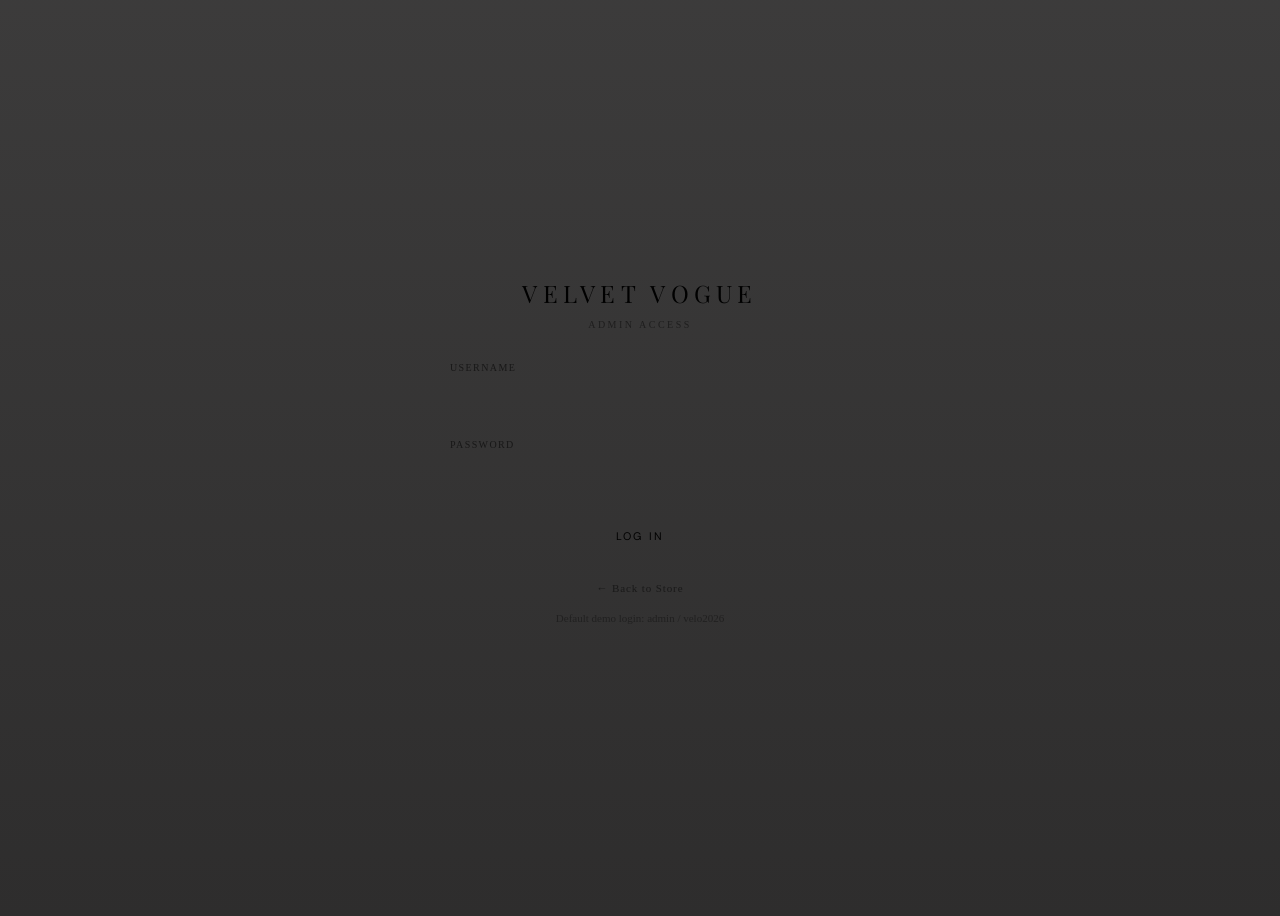
==== admin-login.html @ 96d067e2 "Add files via upload" ====
<!DOCTYPE html>
<html lang="en">
<head>
<meta charset="UTF-8"/>
<meta name="viewport" content="width=device-width, initial-scale=1.0"/>
<title>VELVET VOGUE — Admin Login</title>
<link href="https://fonts.googleapis.com/css2?family=Playfair+Display:ital,wght@0,400;0,500;1,400;1,500&family=DM+Sans:wght@300;400;500&display=swap" rel="stylesheet"/>
<link rel="stylesheet" href="style.css"/>
<link rel="stylesheet" href="admin.css"/>
<style>
  body.login-body {
    cursor: auto; min-height: 100vh;
    display: flex; align-items: center; justify-content: center;
    background: var(--ink);
    background-image: linear-gradient(rgba(17,16,16,.82), rgba(17,16,16,.88)),
      url('https://images.unsplash.com/photo-1558618666-fcd25c85cd64?w=1600&q=80');
    background-size: cover; background-position: center;
  }
  .login-card {
    width: 380px; max-width: 90vw; background: var(--white);
    padding: 44px 38px; box-shadow: var(--shadow-md);
  }
  .login-logo { text-align: center; margin-bottom: 6px; }
  .login-logo a { font-family: 'Playfair Display', serif; font-size: 24px; letter-spacing: .22em; color: var(--ink); text-decoration: none; }
  .login-logo span { color: var(--gold); }
  .login-tag {
    text-align: center; font-size: 10px; letter-spacing: .25em; text-transform: uppercase;
    opacity: .45; margin-bottom: 32px;
  }
  .login-field { display: flex; flex-direction: column; gap: 6px; margin-bottom: 18px; }
  .login-field label { font-size: 10px; letter-spacing: .14em; text-transform: uppercase; opacity: .55; }
  .login-field input {
    padding: 12px 14px; border: 1px solid var(--sand); background: var(--off);
    font-family: 'DM Sans'; font-size: 14px; outline: none; transition: border-color .2s;
  }
  .login-field input:focus { border-color: var(--gold); }
  .login-error {
    font-size: 12px; color: var(--rust); background: rgba(160,67,42,.08);
    padding: 10px 12px; margin-bottom: 16px; display: none;
  }
  .login-error.show { display: block; }
  .login-btn {
    width: 100%; padding: 13px; background: var(--ink); color: var(--white);
    border: none; cursor: pointer; font-family: 'DM Sans'; font-size: 11px;
    letter-spacing: .2em; text-transform: uppercase; transition: background .2s;
  }
  .login-btn:hover { background: var(--gold); }
  .login-back { text-align: center; margin-top: 22px; }
  .login-back a { font-size: 11px; color: var(--ink); opacity: .5; text-decoration: none; letter-spacing: .08em; }
  .login-back a:hover { opacity: 1; color: var(--gold); }
  .login-hint { font-size: 11px; opacity: .35; text-align: center; margin-top: 14px; line-height: 1.6; }
</style>
</head>
<body class="login-body">

<div class="login-card">
  <div class="login-logo"><a href="index.html">VELVET<span> VOGUE</span></a></div>
  <p class="login-tag">Admin Access</p>

  <div class="login-error" id="loginError">Incorrect username or password.</div>

  <form id="loginForm" onsubmit="handleLoginSubmit(event)">
    <div class="login-field">
      <label>Username</label>
      <input type="text" id="loginUser" autocomplete="username" required autofocus/>
    </div>
    <div class="login-field">
      <label>Password</label>
      <input type="password" id="loginPass" autocomplete="current-password" required/>
    </div>
    <button type="submit" class="login-btn">Log In</button>
  </form>

  <div class="login-back"><a href="index.html">← Back to Store</a></div>
  <p class="login-hint">Default demo login: admin / velo2026</p>
</div>

<script src="auth.js"></script>
<script>
  // Already logged in? skip straight to admin.
  if (veloIsLoggedIn()) window.location.href = 'admin.html';

  function handleLoginSubmit(e) {
    e.preventDefault();
    const user = document.getElementById('loginUser').value;
    const pass = document.getElementById('loginPass').value;
    const errorEl = document.getElementById('loginError');

    if (veloLogin(user, pass)) {
      window.location.href = 'admin.html';
    } else {
      errorEl.classList.add('show');
      document.getElementById('loginPass').value = '';
      document.getElementById('loginPass').focus();
    }
  }
</script>
</body>
</html>
---- admin.css ----
/* ══════════════════════════════════
   VÈLO — admin.css
══════════════════════════════════ */
body.admin-body {
  background: var(--off);
  color: var(--ink);
  font-family: 'DM Sans', sans-serif;
  cursor: auto;
}

.admin-nav {
  display: flex; align-items: center; justify-content: space-between;
  padding: 0 40px; height: 72px;
  background: var(--ink); color: var(--white);
  position: sticky; top: 0; z-index: 100;
}
.admin-nav .nav-logo { color: var(--white); font-size: 20px; }
.admin-nav .nav-logo span { color: var(--gold); }
.admin-nav-tag {
  font-size: 10px; letter-spacing: .25em; text-transform: uppercase;
  opacity: .5; margin-left: 14px; border-left: 1px solid rgba(255,255,255,.2);
  padding-left: 14px;
}
.admin-nav-right { display: flex; gap: 18px; align-items: center; }
.admin-nav-right a {
  color: var(--sand); text-decoration: none; font-size: 12px;
  letter-spacing: .1em; text-transform: uppercase; opacity: .7;
  transition: opacity .2s;
}
.admin-nav-right a:hover { opacity: 1; color: var(--gold2); }

.admin-shell { max-width: 1180px; margin: 0 auto; padding: 44px 32px 100px; }

.admin-header {
  display: flex; justify-content: space-between; align-items: flex-end;
  margin-bottom: 28px; flex-wrap: wrap; gap: 16px;
}
.admin-header h1 {
  font-family: 'Playfair Display', serif; font-weight: 400; font-size: 30px;
}
.admin-header p { font-size: 12px; opacity: .5; margin-top: 6px; }

.admin-toolbar { display: flex; gap: 12px; }
.admin-btn {
  padding: 12px 22px; border: none; cursor: pointer;
  font-family: 'DM Sans'; font-size: 11px; letter-spacing: .16em; text-transform: uppercase;
  transition: background .2s, color .2s, border-color .2s;
}
.admin-btn-primary { background: var(--ink); color: var(--white); }
.admin-btn-primary:hover { background: var(--gold); }
.admin-btn-ghost { background: transparent; color: var(--ink); border: 1px solid var(--sand); }
.admin-btn-ghost:hover { border-color: var(--rust); color: var(--rust); }

.admin-stats { display: flex; gap: 16px; margin-bottom: 28px; flex-wrap: wrap; }
.admin-stat {
  background: var(--white); padding: 18px 24px; box-shadow: var(--shadow-sm);
  min-width: 140px;
}
.admin-stat-num {
  font-family: 'Playfair Display', serif; font-size: 26px; color: var(--gold);
}
.admin-stat-label { font-size: 10px; letter-spacing: .18em; text-transform: uppercase; opacity: .5; margin-top: 4px; }

.admin-table-wrap { background: var(--white); box-shadow: var(--shadow-sm); overflow-x: auto; }
.admin-table { width: 100%; border-collapse: collapse; font-size: 13px; }
.admin-table th {
  text-align: left; padding: 14px 18px; font-size: 10px; letter-spacing: .16em;
  text-transform: uppercase; opacity: .45; border-bottom: 1px solid var(--sand);
  white-space: nowrap;
}
.admin-table td { padding: 12px 18px; border-bottom: 1px solid var(--sand); vertical-align: middle; }
.admin-table tr:last-child td { border-bottom: none; }
.admin-table tr:hover td { background: rgba(200,151,74,.05); }
.admin-thumb {
  width: 48px; height: 60px; object-fit: cover; background: var(--sand);
}
.admin-pname { font-family: 'Playfair Display', serif; font-size: 15px; }
.admin-pcat { font-size: 11px; opacity: .45; }
.admin-price { font-family: 'Playfair Display', serif; color: var(--ink); }
.admin-was { font-size: 11px; opacity: .4; text-decoration: line-through; margin-left: 6px; }
.admin-badge {
  font-size: 9px; letter-spacing: .12em; text-transform: uppercase;
  padding: 4px 9px; display: inline-block;
}
.admin-actions { display: flex; gap: 8px; }
.admin-icon-btn {
  width: 30px; height: 30px; border: 1px solid var(--sand); background: none;
  cursor: pointer; font-size: 13px; transition: all .2s;
}
.admin-icon-btn:hover { background: var(--ink); color: var(--white); border-color: var(--ink); }
.admin-icon-btn.danger:hover { background: var(--rust); border-color: var(--rust); }

.admin-empty { text-align: center; padding: 60px 20px; opacity: .5; font-size: 13px; }

/* ── FORM MODAL ── */
.admin-modal-bg {
  position: fixed; inset: 0; z-index: 900; background: rgba(17,16,16,.55);
  backdrop-filter: blur(6px); opacity: 0; pointer-events: none; transition: opacity .3s;
}
.admin-modal-bg.open { opacity: 1; pointer-events: all; }
.admin-modal {
  position: fixed; top: 50%; left: 50%; z-index: 901;
  transform: translate(-50%,-46%) scale(.96);
  background: var(--white); width: 620px; max-width: 92vw;
  max-height: 88vh; overflow-y: auto;
  box-shadow: var(--shadow-md);
  opacity: 0; pointer-events: none;
  transition: transform .35s cubic-bezier(.34,1.4,.64,1), opacity .3s;
  padding: 36px 36px 30px;
}
.admin-modal.open { transform: translate(-50%,-50%) scale(1); opacity: 1; pointer-events: all; }
.admin-modal-close {
  position: absolute; top: 16px; right: 16px;
  width: 32px; height: 32px; border-radius: 50%;
  background: var(--ink); color: var(--white); border: none; cursor: pointer; font-size: 16px;
}
.admin-modal h2 { font-family: 'Playfair Display', serif; font-weight: 400; font-size: 22px; margin-bottom: 22px; }
.admin-form-grid { display: grid; grid-template-columns: 1fr 1fr; gap: 16px; }
.admin-field { display: flex; flex-direction: column; gap: 6px; }
.admin-field.full { grid-column: 1 / -1; }
.admin-field label { font-size: 10px; letter-spacing: .14em; text-transform: uppercase; opacity: .55; }
.admin-field input, .admin-field select {
  padding: 10px 12px; border: 1px solid var(--sand); background: var(--off);
  font-family: 'DM Sans'; font-size: 13px; color: var(--ink); outline: none;
  transition: border-color .2s;
}
.admin-field input:focus, .admin-field select:focus { border-color: var(--gold); }
.admin-field .hint { font-size: 10px; opacity: .4; }
.admin-form-actions {
  grid-column: 1 / -1; display: flex; justify-content: flex-end; gap: 10px; margin-top: 8px;
}

@media (max-width: 640px) {
  .admin-form-grid { grid-template-columns: 1fr; }
  .admin-shell { padding: 28px 16px 80px; }
}
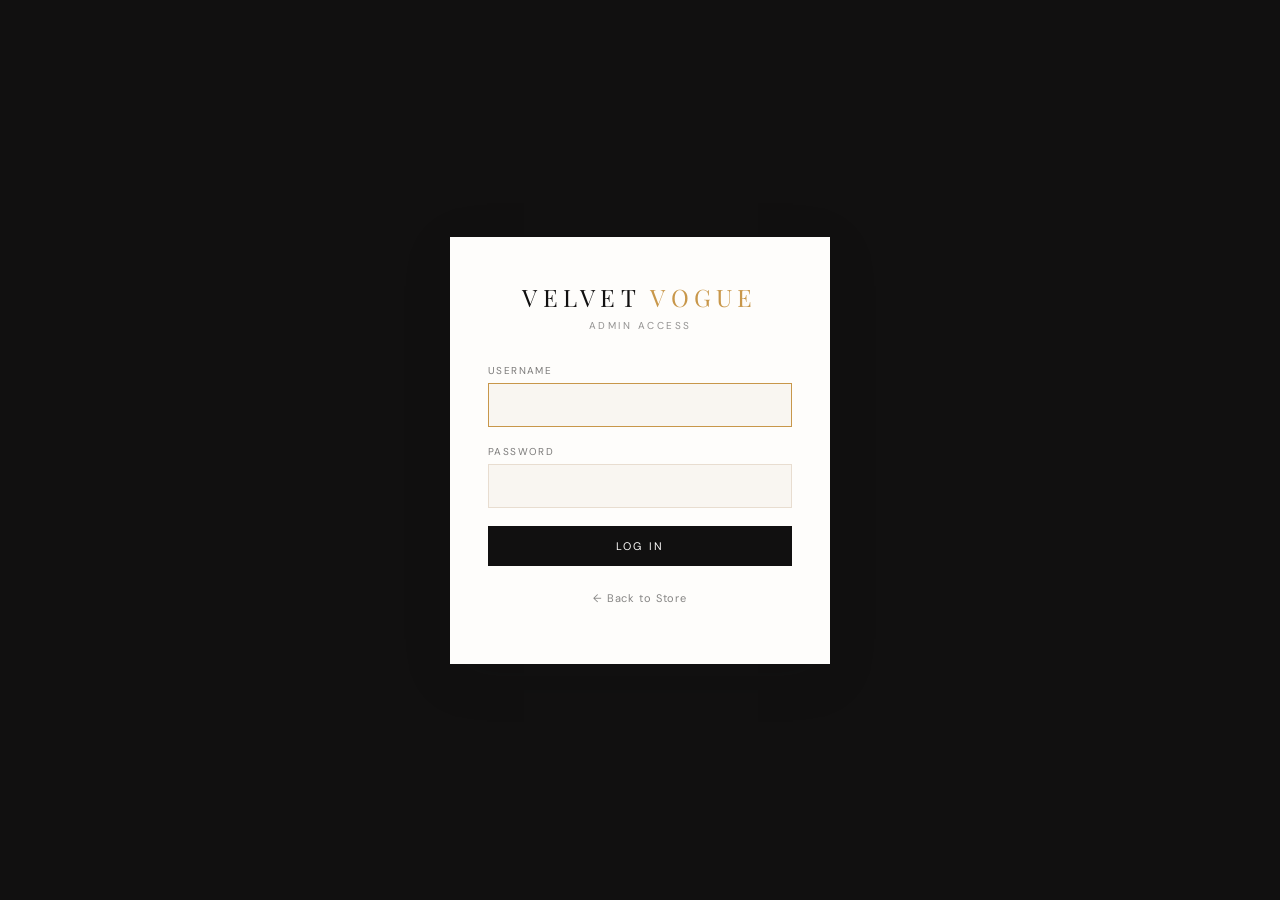
==== commit e604f49d: "Remove demo login hint from admin-login.html Removed default demo login hint from the admin login pa" ====
--- a/admin-login.html
+++ b/admin-login.html
@@ -72,7 +72,7 @@
   </form>
 
   <div class="login-back"><a href="index.html">← Back to Store</a></div>
-  <p class="login-hint">Default demo login: admin / velo2026</p>
+  <p class="login-hint">  </p>
 </div>
 
 <script src="auth.js"></script>
--- a/style.css
+++ b/style.css
@@ -0,0 +1,714 @@
+/* ══════════════════════════════════
+   RESET & ROOT
+══════════════════════════════════ */
+*, *::before, *::after { box-sizing: border-box; margin: 0; padding: 0; }
+:root {
+  --ink:      #111010;
+  --off:      #F9F6F1;
+  --sand:     #E8DDD0;
+  --taupe:    #C2AFA0;
+  --gold:     #C8974A;
+  --gold2:    #E8B86D;
+  --blush:    #D9B8A8;
+  --sage:     #8A9E88;
+  --rust:     #A0432A;
+  --white:    #FEFDFB;
+  --shadow-sm: 0 4px 24px rgba(17,16,16,.07);
+  --shadow-md: 0 12px 48px rgba(17,16,16,.12);
+  --r: 2px;
+  --transition: .45s cubic-bezier(.25,.46,.45,.94);
+}
+
+html { scroll-behavior: smooth; }
+body {
+  background: var(--off);
+  color: var(--ink);
+  font-family: 'DM Sans', sans-serif;
+  font-size: 14px;
+  overflow-x: hidden;
+  cursor: none;
+}
+
+/* ── CUSTOM CURSOR ── */
+.cursor {
+  position: fixed; top: 0; left: 0; z-index: 9999;
+  width: 10px; height: 10px; border-radius: 50%;
+  background: var(--gold); pointer-events: none;
+  transform: translate(-50%,-50%);
+  transition: width .2s, height .2s, background .2s;
+  mix-blend-mode: multiply;
+}
+.cursor-ring {
+  position: fixed; top: 0; left: 0; z-index: 9998;
+  width: 36px; height: 36px; border-radius: 50%;
+  border: 1px solid var(--gold); pointer-events: none;
+  transform: translate(-50%,-50%);
+  transition: transform .12s ease, width .3s, height .3s;
+}
+
+/* ══════════════════════════════════
+   NAV
+══════════════════════════════════ */
+nav {
+  position: fixed; top: 0; left: 0; right: 0; z-index: 500;
+  display: flex; align-items: center; justify-content: space-between;
+  padding: 0 52px; height: 72px;
+  background: rgba(249,246,241,0.82);
+  backdrop-filter: blur(18px) saturate(180%);
+  border-bottom: 1px solid rgba(194,175,160,.2);
+  transition: background .3s;
+}
+.nav-logo {
+  font-family: 'Playfair Display', serif;
+  font-size: 22px; letter-spacing: .22em; font-weight: 400;
+  color: var(--ink); text-decoration: none;
+}
+.nav-logo span { color: var(--gold); }
+.nav-links { display: flex; gap: 38px; list-style: none; }
+.nav-links a {
+  text-decoration: none; color: var(--ink); opacity: .55;
+  font-size: 11px; letter-spacing: .16em; text-transform: uppercase;
+  transition: opacity .25s, color .25s;
+  position: relative;
+}
+.nav-links a::after {
+  content: ''; position: absolute; bottom: -3px; left: 0;
+  width: 0; height: 1px; background: var(--gold);
+  transition: width .3s;
+}
+.nav-links a:hover,
+.nav-links a.active { opacity: 1; color: var(--ink); }
+.nav-links a:hover::after,
+.nav-links a.active::after { width: 100%; }
+.nav-right { display: flex; gap: 18px; align-items: center; }
+.nav-btn {
+  background: none; border: none; cursor: pointer;
+  font-size: 17px; color: var(--ink); opacity: .6;
+  transition: opacity .2s; position: relative; padding: 4px;
+}
+.nav-btn:hover { opacity: 1; }
+.cart-num {
+  position: absolute; top: -2px; right: -6px;
+  font-size: 9px; background: var(--ink); color: var(--white);
+  border-radius: 10px; padding: 1px 5px; font-family: 'DM Sans';
+}
+
+/* ══════════════════════════════════
+   VIDEO HERO
+══════════════════════════════════ */
+.hero {
+  position: relative; height: 100vh; overflow: hidden;
+  display: flex; align-items: flex-end;
+}
+.hero-video {
+  position: absolute; inset: 0;
+  width: 100%; height: 100%;
+  object-fit: cover ; object-position: center top;
+  filter: brightness(.72) saturate(1.15);
+}
+.hero-fallback {
+  position: absolute; inset: 0;
+  background-image: url(./video.mp4)
+  background-size: cover; background-position: center top;
+  filter: brightness(.72) saturate(1.15);
+}
+.hero-overlay {
+  position: absolute; inset: 0;
+  background: linear-gradient(
+    to bottom,
+    rgba(17,16,16,.15) 0%,
+    transparent 40%,
+    rgba(17,16,16,.55) 100%
+  );
+}
+.hero-content {
+  position: relative; z-index: 2;
+  padding: 0 72px 72px;
+  max-width: 780px;
+}
+.hero-kicker {
+  font-size: 10px; letter-spacing: .35em; text-transform: uppercase;
+  color: var(--gold2); margin-bottom: 18px;
+  display: flex; align-items: center; gap: 12px;
+}
+.hero-kicker::before {
+  content: ''; display: block;
+  width: 32px; height: 1px; background: var(--gold2);
+}
+.hero-title {
+  font-family: 'Playfair Display', serif;
+  font-size: clamp(52px, 7vw, 100px);
+  line-height: 1.0; font-weight: 400;
+  color: var(--white); letter-spacing: .01em;
+  margin-bottom: 24px;
+}
+.hero-title em { font-style: italic; color: var(--gold2); }
+.hero-desc {
+  font-size: 15px; color: rgba(254,253,251,.65);
+  max-width: 420px; line-height: 1.75; margin-bottom: 36px;
+}
+.hero-ctas { display: flex; gap: 16px; align-items: center; }
+.btn-primary {
+  padding: 14px 36px; background: var(--gold);
+  color: var(--white); border: none; cursor: pointer;
+  font-family: 'DM Sans'; font-size: 11px;
+  letter-spacing: .2em; text-transform: uppercase;
+  transition: background .25s, transform .2s;
+}
+.btn-primary:hover { background: var(--gold2); transform: translateY(-2px); }
+.btn-ghost {
+  padding: 14px 36px; background: transparent;
+  color: var(--white); border: 1px solid rgba(254,253,251,.4); cursor: pointer;
+  font-family: 'DM Sans'; font-size: 11px;
+  letter-spacing: .2em; text-transform: uppercase;
+  transition: border-color .25s, background .25s;
+}
+.btn-ghost:hover { border-color: var(--gold); background: rgba(200,151,74,.12); }
+
+.mute-btn {
+  position: absolute; bottom: 80px; right: 52px; z-index: 10;
+  width: 44px; height: 44px; border-radius: 50%;
+  background: rgba(254,253,251,.15); border: 1px solid rgba(254,253,251,.3);
+  color: var(--white); font-size: 16px; cursor: pointer;
+  display: flex; align-items: center; justify-content: center;
+  backdrop-filter: blur(8px); transition: background .2s;
+}
+.mute-btn:hover { background: rgba(200,151,74,.4); }
+
+.scroll-hint {
+  position: absolute; bottom: 32px; left: 50%;
+  transform: translateX(-50%); z-index: 10;
+  display: flex; flex-direction: column; align-items: center; gap: 8px;
+  color: rgba(254,253,251,.5); font-size: 10px; letter-spacing: .25em;
+  text-transform: uppercase;
+}
+.scroll-line {
+  width: 1px; height: 48px;
+  background: linear-gradient(to bottom, rgba(254,253,251,.5), transparent);
+  animation: scrollPulse 2s infinite;
+}
+@keyframes scrollPulse {
+  0%, 100% { opacity: .4; transform: scaleY(1); }
+  50% { opacity: 1; transform: scaleY(1.15); }
+}
+
+/* ══════════════════════════════════
+   TICKER TAPE
+══════════════════════════════════ */
+.ticker {
+  background: var(--ink); color: var(--sand);
+  padding: 10px 0; overflow: hidden;
+  font-size: 10px; letter-spacing: .22em; text-transform: uppercase;
+}
+.ticker-track {
+  display: flex; width: max-content;
+  animation: ticker 28s linear infinite;
+}
+.ticker-track span { padding: 0 32px; white-space: nowrap; }
+.ticker-track .dot { color: var(--gold); }
+@keyframes ticker {
+  from { transform: translateX(0); }
+  to   { transform: translateX(-50%); }
+}
+
+/* ══════════════════════════════════
+   SHOP SHELL / SIDEBAR
+══════════════════════════════════ */
+.shop-shell {
+  display: grid; grid-template-columns: 220px 1fr;
+  gap: 0; min-height: 100vh;
+}
+.sidebar {
+  padding: 40px 28px; border-right: 1px solid var(--sand);
+  background: var(--white); position: sticky; top: 72px;
+  align-self: start; height: calc(100vh - 72px); overflow-y: auto;
+}
+.sidebar::-webkit-scrollbar { width: 3px; }
+.sidebar::-webkit-scrollbar-thumb { background: var(--taupe); border-radius: 4px; }
+.sidebar-title {
+  font-size: 10px; letter-spacing: .25em; text-transform: uppercase;
+  color: var(--taupe); margin-bottom: 20px; margin-top: 24px;
+}
+.sidebar-title:first-child { margin-top: 0; }
+.filter-check {
+  display: flex; align-items: center; gap: 10px;
+  margin-bottom: 10px; cursor: pointer;
+}
+.filter-check input { accent-color: var(--gold); cursor: pointer; }
+.filter-check label {
+  font-size: 13px; cursor: pointer; opacity: .75;
+  transition: opacity .2s;
+}
+.filter-check:hover label { opacity: 1; }
+.color-dots { display: flex; flex-wrap: wrap; gap: 8px; margin-bottom: 24px; }
+.color-dot {
+  width: 22px; height: 22px; border-radius: 50%;
+  border: 2px solid transparent; cursor: pointer;
+  transition: transform .2s, border-color .2s;
+}
+.color-dot:hover { transform: scale(1.2); }
+.color-dot.sel { border-color: var(--ink); }
+.price-range {
+  margin: 12px 0 24px;
+  display: flex; flex-direction: column; gap: 8px;
+}
+.range-slider {
+  -webkit-appearance: none; width: 100%; height: 2px;
+  background: linear-gradient(to right, var(--gold) 60%, var(--sand) 60%);
+  outline: none; border-radius: 2px; cursor: pointer;
+}
+.range-slider::-webkit-slider-thumb {
+  -webkit-appearance: none; width: 14px; height: 14px;
+  border-radius: 50%; background: var(--gold);
+  border: 2px solid var(--white); box-shadow: 0 0 0 2px var(--gold);
+}
+.range-labels { display: flex; justify-content: space-between; font-size: 11px; opacity: .5; }
+.sidebar-apply {
+  width: 100%; padding: 11px; background: var(--ink); color: var(--white);
+  border: none; cursor: pointer;
+  font-family: 'DM Sans'; font-size: 11px; letter-spacing: .18em; text-transform: uppercase;
+  transition: background .2s;
+}
+.sidebar-apply:hover { background: var(--gold); }
+
+/* ══════════════════════════════════
+   SHOP MAIN / HEADER
+══════════════════════════════════ */
+.shop-main { padding: 40px 44px; }
+.shop-header {
+  display: flex; justify-content: space-between; align-items: center;
+  margin-bottom: 32px;
+}
+.shop-header-left h2 {
+  font-family: 'Playfair Display', serif;
+  font-size: 28px; font-weight: 400;
+}
+.shop-header-left p { font-size: 12px; opacity: .45; margin-top: 4px; }
+.view-toggles { display: flex; gap: 6px; }
+.view-btn {
+  width: 34px; height: 34px; border: 1px solid var(--sand);
+  background: none; cursor: pointer; font-size: 14px;
+  color: var(--ink); opacity: .5; transition: all .2s;
+  display: flex; align-items: center; justify-content: center;
+}
+.view-btn.active { background: var(--ink); color: var(--white); opacity: 1; border-color: var(--ink); }
+.sort-bar {
+  display: flex; align-items: center; gap: 10px;
+  font-size: 12px; opacity: .6;
+}
+.sort-bar select {
+  border: none; border-bottom: 1px solid var(--taupe);
+  background: none; font-family: 'DM Sans'; font-size: 12px;
+  color: var(--ink); padding: 4px 18px 4px 0;
+  appearance: none; cursor: pointer; outline: none;
+}
+
+/* ══════════════════════════════════
+   PRODUCT GRID
+══════════════════════════════════ */
+.product-grid {
+  display: grid;
+  grid-template-columns: repeat(3, 1fr);
+  gap: 24px;
+}
+.product-grid.view-2 { grid-template-columns: repeat(2, 1fr); }
+.product-grid.view-1 { grid-template-columns: 1fr; }
+
+.p-card {
+  background: var(--white);
+  border-radius: var(--r);
+  overflow: hidden;
+  box-shadow: var(--shadow-sm);
+  cursor: pointer;
+  transition: box-shadow .35s, transform .35s;
+  opacity: 0; transform: translateY(24px);
+  animation: cardIn .55s ease forwards;
+}
+.p-card:nth-child(1) { animation-delay: .06s; }
+.p-card:nth-child(2) { animation-delay: .12s; }
+.p-card:nth-child(3) { animation-delay: .18s; }
+.p-card:nth-child(4) { animation-delay: .24s; }
+.p-card:nth-child(5) { animation-delay: .30s; }
+.p-card:nth-child(6) { animation-delay: .36s; }
+.p-card:nth-child(7) { animation-delay: .42s; }
+.p-card:nth-child(8) { animation-delay: .48s; }
+.p-card:nth-child(9) { animation-delay: .54s; }
+@keyframes cardIn {
+  to { opacity: 1; transform: translateY(0); }
+}
+.p-card:hover {
+  box-shadow: var(--shadow-md);
+  transform: translateY(-4px);
+}
+
+.p-img-wrap {
+  position: relative; overflow: hidden;
+  aspect-ratio: 3/4; background: var(--sand);
+}
+.p-img {
+  width: 100%; height: 100%;
+  object-fit: cover; object-position: center top;
+  transition: transform var(--transition), opacity .4s;
+  display: block;
+}
+.p-img-alt {
+  position: absolute; inset: 0;
+  width: 100%; height: 100%;
+  object-fit: cover; object-position: center top;
+  opacity: 0; transition: opacity .5s;
+}
+.p-card:hover .p-img { opacity: 0; transform: scale(1.04); }
+.p-card:hover .p-img-alt { opacity: 1; }
+
+.p-badge {
+  position: absolute; top: 12px; left: 12px; z-index: 3;
+  font-size: 9px; letter-spacing: .18em; text-transform: uppercase;
+  padding: 5px 11px;
+}
+.badge-new { background: var(--ink); color: var(--off); }
+.badge-sale { background: var(--rust); color: #fff; }
+.badge-ltd { background: var(--gold); color: #fff; }
+
+.p-actions {
+  position: absolute; top: 12px; right: 12px; z-index: 3;
+  display: flex; flex-direction: column; gap: 8px;
+  opacity: 0; transform: translateX(8px);
+  transition: opacity .3s, transform .3s;
+}
+.p-card:hover .p-actions { opacity: 1; transform: translateX(0); }
+.p-action-btn {
+  width: 34px; height: 34px; border-radius: 50%;
+  background: rgba(254,253,251,.9); border: none; cursor: pointer;
+  display: flex; align-items: center; justify-content: center;
+  font-size: 14px; box-shadow: 0 2px 8px rgba(0,0,0,.1);
+  transition: background .2s, transform .2s;
+}
+.p-action-btn:hover { background: var(--gold); transform: scale(1.1); }
+.p-action-btn.wishlisted { background: var(--gold); }
+
+.p-sizes {
+  position: absolute; bottom: 0; left: 0; right: 0;
+  background: rgba(17,16,16,.82); backdrop-filter: blur(6px);
+  display: flex; justify-content: center; gap: 6px; padding: 12px;
+  transform: translateY(100%); transition: transform .3s;
+}
+.p-card:hover .p-sizes { transform: translateY(0); }
+.size-chip {
+  padding: 5px 10px; background: rgba(255,255,255,.12);
+  color: var(--white); font-size: 10px; letter-spacing: .1em;
+  border: 1px solid rgba(255,255,255,.2); cursor: pointer;
+  transition: background .2s;
+}
+.size-chip:hover { background: var(--gold); border-color: var(--gold); }
+
+.p-info { padding: 16px 18px 20px; }
+.p-meta { display: flex; justify-content: space-between; align-items: flex-start; }
+.p-name {
+  font-family: 'Playfair Display', serif;
+  font-size: 16px; font-weight: 400; color: var(--ink);
+  margin-bottom: 3px; line-height: 1.25;
+}
+.p-cat {
+  font-size: 10px; letter-spacing: .15em; text-transform: uppercase;
+  opacity: .4; margin-bottom: 10px;
+}
+.p-price-block { text-align: right; }
+.p-price {
+  font-family: 'Playfair Display', serif;
+  font-size: 18px; color: var(--ink); display: block;
+}
+.p-was { font-size: 11px; opacity: .4; text-decoration: line-through; display: block; }
+.p-colors { display: flex; gap: 6px; }
+.p-swatch {
+  width: 12px; height: 12px; border-radius: 50%;
+  border: 1.5px solid rgba(17,16,16,.15); cursor: pointer;
+}
+.p-add {
+  width: 100%; margin-top: 14px;
+  padding: 11px; background: var(--ink); color: var(--white);
+  border: none; cursor: pointer;
+  font-family: 'DM Sans'; font-size: 10px;
+  letter-spacing: .2em; text-transform: uppercase;
+  transition: background .25s;
+}
+.p-add:hover { background: var(--gold); }
+
+/* ══════════════════════════════════
+   VIDEO LOOKBOOK STRIP
+══════════════════════════════════ */
+.lookbook-strip {
+  margin: 56px 0 0;
+  padding: 56px 44px;
+  background: var(--ink);
+  display: grid; grid-template-columns: 1fr 1fr;
+  gap: 2px; align-items: stretch;
+}
+.lb-video-wrap {
+  position: relative; overflow: hidden;
+  aspect-ratio: 9/14;
+}
+.lb-video {
+  width: 100%; height: 100%;
+  object-fit: cover; filter: brightness(.75) saturate(1.2);
+  transition: transform var(--transition);
+}
+.lb-video-wrap:hover .lb-video { transform: scale(1.04); }
+.lb-overlay {
+  position: absolute; inset: 0;
+  background: linear-gradient(transparent 40%, rgba(17,16,16,.7));
+  display: flex; flex-direction: column;
+  justify-content: flex-end; padding: 28px;
+}
+.lb-tag {
+  font-size: 9px; letter-spacing: .28em; text-transform: uppercase;
+  color: var(--gold); margin-bottom: 8px;
+}
+.lb-name {
+  font-family: 'Playfair Display', serif;
+  font-size: 26px; color: var(--white); line-height: 1.15;
+}
+.lb-price { color: var(--gold2); font-size: 13px; margin-top: 6px; }
+.lb-play-btn {
+  position: absolute; top: 50%; left: 50%;
+  transform: translate(-50%,-50%);
+  width: 56px; height: 56px; border-radius: 50%;
+  background: rgba(254,253,251,.18); border: 1.5px solid rgba(254,253,251,.4);
+  display: flex; align-items: center; justify-content: center;
+  font-size: 18px; color: white; cursor: pointer;
+  backdrop-filter: blur(6px);
+  transition: background .25s, transform .25s;
+}
+.lb-video-wrap:hover .lb-play-btn { background: var(--gold); transform: translate(-50%,-50%) scale(1.1); }
+.lb-right { display: flex; flex-direction: column; gap: 2px; }
+.lb-small { position: relative; overflow: hidden; flex: 1; cursor: pointer; }
+.lb-small img {
+  width: 100%; height: 100%; object-fit: cover;
+  filter: brightness(.8) saturate(1.1);
+  transition: transform var(--transition), filter .3s;
+}
+.lb-small:hover img { transform: scale(1.05); filter: brightness(.9) saturate(1.2); }
+.lb-small-overlay {
+  position: absolute; inset: 0;
+  background: linear-gradient(transparent, rgba(17,16,16,.6));
+  padding: 20px; display: flex; flex-direction: column; justify-content: flex-end;
+}
+.lb-small-name {
+  font-family: 'Playfair Display', serif;
+  font-size: 18px; color: var(--white);
+}
+.lb-small-price { font-size: 12px; color: var(--gold2); margin-top: 4px; }
+
+/* ══════════════════════════════════
+   INSTAGRAM-STYLE GRAM GRID
+══════════════════════════════════ */
+.gram-section { padding: 60px 44px; background: var(--off); }
+.gram-head { text-align: center; margin-bottom: 36px; }
+.gram-head h2 {
+  font-family: 'Playfair Display', serif;
+  font-size: 32px; font-weight: 400;
+}
+.gram-head p { font-size: 12px; opacity: .45; margin-top: 6px; }
+.gram-grid {
+  display: grid;
+  grid-template-columns: repeat(5, 1fr);
+  gap: 4px;
+}
+.gram-item {
+  position: relative; overflow: hidden; aspect-ratio: 1;
+  cursor: pointer;
+}
+.gram-item img {
+  width: 100%; height: 100%; object-fit: cover;
+  transition: transform var(--transition), filter .35s;
+  filter: saturate(.9) brightness(.95);
+}
+.gram-item:hover img { transform: scale(1.08); filter: saturate(1.15) brightness(1.05); }
+.gram-item-overlay {
+  position: absolute; inset: 0;
+  background: rgba(17,16,16,.42);
+  display: flex; align-items: center; justify-content: center;
+  opacity: 0; transition: opacity .3s;
+}
+.gram-item:hover .gram-item-overlay { opacity: 1; }
+.gram-item-overlay span {
+  font-size: 12px; letter-spacing: .2em; text-transform: uppercase;
+  color: white; border-bottom: 1px solid rgba(255,255,255,.6); padding-bottom: 2px;
+}
+
+/* ══════════════════════════════════
+   NEWSLETTER
+══════════════════════════════════ */
+.newsletter {
+  background: var(--sand); padding: 72px 48px;
+  text-align: center;
+}
+.newsletter-inner { max-width: 540px; margin: 0 auto; }
+.newsletter h2 {
+  font-family: 'Playfair Display', serif;
+  font-size: 36px; font-weight: 400; margin-bottom: 10px;
+}
+.newsletter h2 em { font-style: italic; color: var(--gold); }
+.newsletter p { font-size: 13px; opacity: .55; margin-bottom: 28px; line-height: 1.7; }
+.nl-form { display: flex; gap: 0; }
+.nl-input {
+  flex: 1; padding: 14px 20px;
+  border: 1px solid rgba(17,16,16,.2); border-right: none;
+  background: var(--white); font-family: 'DM Sans'; font-size: 13px;
+  color: var(--ink); outline: none;
+  transition: border-color .25s;
+}
+.nl-input:focus { border-color: var(--gold); }
+.nl-btn {
+  padding: 14px 32px; background: var(--ink); color: var(--white);
+  border: 1px solid var(--ink); cursor: pointer;
+  font-family: 'DM Sans'; font-size: 11px;
+  letter-spacing: .2em; text-transform: uppercase;
+  transition: background .25s;
+}
+.nl-btn:hover { background: var(--gold); border-color: var(--gold); }
+
+/* ══════════════════════════════════
+   FOOTER
+══════════════════════════════════ */
+footer {
+  background: var(--ink); color: var(--sand);
+  padding: 60px 52px 36px;
+}
+.footer-top {
+  display: grid; grid-template-columns: 1.8fr 1fr 1fr 1fr;
+  gap: 48px; margin-bottom: 52px;
+}
+.footer-logo {
+  font-family: 'Playfair Display', serif;
+  font-size: 28px; letter-spacing: .2em; font-weight: 400;
+  margin-bottom: 14px; color: var(--white);
+}
+.footer-logo span { color: var(--gold); }
+.footer-tagline { font-size: 12px; line-height: 1.85; opacity: .4; max-width: 200px; }
+.footer-col h4 {
+  font-size: 9px; letter-spacing: .28em; text-transform: uppercase;
+  color: var(--gold); margin-bottom: 18px;
+}
+.footer-col ul { list-style: none; }
+.footer-col li { margin-bottom: 11px; }
+.footer-col a {
+  text-decoration: none; font-size: 13px;
+  color: var(--sand); opacity: .5; transition: opacity .2s;
+}
+.footer-col a:hover { opacity: 1; }
+.footer-bottom {
+  border-top: 1px solid rgba(194,175,160,.12);
+  padding-top: 28px;
+  display: flex; justify-content: space-between; align-items: center;
+}
+.footer-copy { font-size: 11px; opacity: .3; }
+.footer-socials { display: flex; gap: 12px; }
+.fsocial {
+  width: 36px; height: 36px; border-radius: 50%;
+  border: 1px solid rgba(194,175,160,.2);
+  display: flex; align-items: center; justify-content: center;
+  text-decoration: none; color: var(--sand);
+  font-size: 13px; opacity: .45; transition: all .25s;
+}
+.fsocial:hover { opacity: 1; border-color: var(--gold); color: var(--gold); }
+
+/* ══════════════════════════════════
+   TOAST
+══════════════════════════════════ */
+.toast {
+  position: fixed; bottom: 28px; right: 28px; z-index: 999;
+  background: var(--ink); color: var(--white);
+  padding: 14px 22px 14px 18px;
+  border-left: 3px solid var(--gold);
+  font-size: 12px; letter-spacing: .06em;
+  box-shadow: var(--shadow-md);
+  transform: translateY(80px); opacity: 0;
+  transition: transform .4s cubic-bezier(.34,1.56,.64,1), opacity .3s;
+  max-width: 280px;
+}
+.toast.show { transform: translateY(0); opacity: 1; }
+
+/* ══════════════════════════════════
+   MODAL QUICK VIEW
+══════════════════════════════════ */
+.modal-bg {
+  position: fixed; inset: 0; z-index: 800;
+  background: rgba(17,16,16,.55); backdrop-filter: blur(6px);
+  opacity: 0; pointer-events: none; transition: opacity .3s;
+}
+.modal-bg.open { opacity: 1; pointer-events: all; }
+.modal {
+  position: fixed; top: 50%; left: 50%; z-index: 801;
+  transform: translate(-50%,-46%) scale(.96);
+  background: var(--white); width: 820px; max-width: 94vw;
+  display: grid; grid-template-columns: 1fr 1fr;
+  box-shadow: var(--shadow-md);
+  transition: transform .35s cubic-bezier(.34,1.4,.64,1), opacity .3s;
+  opacity: 0; pointer-events: none;
+}
+.modal.open {
+  transform: translate(-50%,-50%) scale(1);
+  opacity: 1; pointer-events: all;
+}
+.modal-img { aspect-ratio: 3/4; overflow: hidden; }
+.modal-img img { width: 100%; height: 100%; object-fit: cover; }
+.modal-body { padding: 40px 36px; display: flex; flex-direction: column; gap: 16px; }
+.modal-close {
+  position: absolute; top: 16px; right: 16px;
+  width: 32px; height: 32px; border-radius: 50%;
+  background: var(--ink); color: var(--white);
+  border: none; cursor: pointer; font-size: 16px;
+}
+.modal-kicker { font-size: 10px; letter-spacing: .2em; text-transform: uppercase; opacity: .4; }
+.modal-title {
+  font-family: 'Playfair Display', serif;
+  font-size: 26px; font-weight: 400;
+}
+.modal-price {
+  font-family: 'Playfair Display', serif;
+  font-size: 22px; color: var(--gold);
+}
+.modal-desc { font-size: 13px; line-height: 1.8; opacity: .6; }
+.modal-sizes { display: flex; flex-wrap: wrap; gap: 8px; }
+.modal-size {
+  padding: 8px 16px; border: 1px solid var(--sand);
+  cursor: pointer; font-size: 12px; letter-spacing: .08em;
+  transition: all .2s;
+}
+.modal-size:hover,
+.modal-size.sel { background: var(--ink); color: var(--white); border-color: var(--ink); }
+.modal-add {
+  padding: 14px; background: var(--gold); color: var(--white);
+  border: none; cursor: pointer; font-family: 'DM Sans';
+  font-size: 11px; letter-spacing: .22em; text-transform: uppercase;
+  transition: background .25s;
+}
+.modal-add:hover { background: var(--ink); }
+
+/* ══════════════════════════════════
+   RESPONSIVE
+══════════════════════════════════ */
+@media (max-width: 1100px) {
+  .shop-shell { grid-template-columns: 180px 1fr; }
+  .product-grid { grid-template-columns: repeat(2, 1fr); }
+  .footer-top { grid-template-columns: 1fr 1fr; gap: 32px; }
+}
+@media (max-width: 860px) {
+  nav { padding: 0 24px; }
+  .nav-links { display: none; }
+  .shop-shell { grid-template-columns: 1fr; }
+  .sidebar { display: none; }
+  .shop-main { padding: 24px; }
+  .product-grid { grid-template-columns: repeat(2, 1fr); gap: 14px; }
+  .hero-content { padding: 0 28px 52px; }
+  .hero-title { font-size: 46px; }
+  .lookbook-strip { grid-template-columns: 1fr; padding: 32px 24px; }
+  .gram-grid { grid-template-columns: repeat(3, 1fr); }
+  .footer-top { grid-template-columns: 1fr 1fr; }
+}
+@media (max-width: 540px) {
+  .product-grid { grid-template-columns: 1fr 1fr; gap: 8px; }
+  .gram-grid { grid-template-columns: repeat(2, 1fr); }
+  .nl-form { flex-direction: column; }
+  .nl-input { border-right: 1px solid rgba(17,16,16,.2); }
+}
